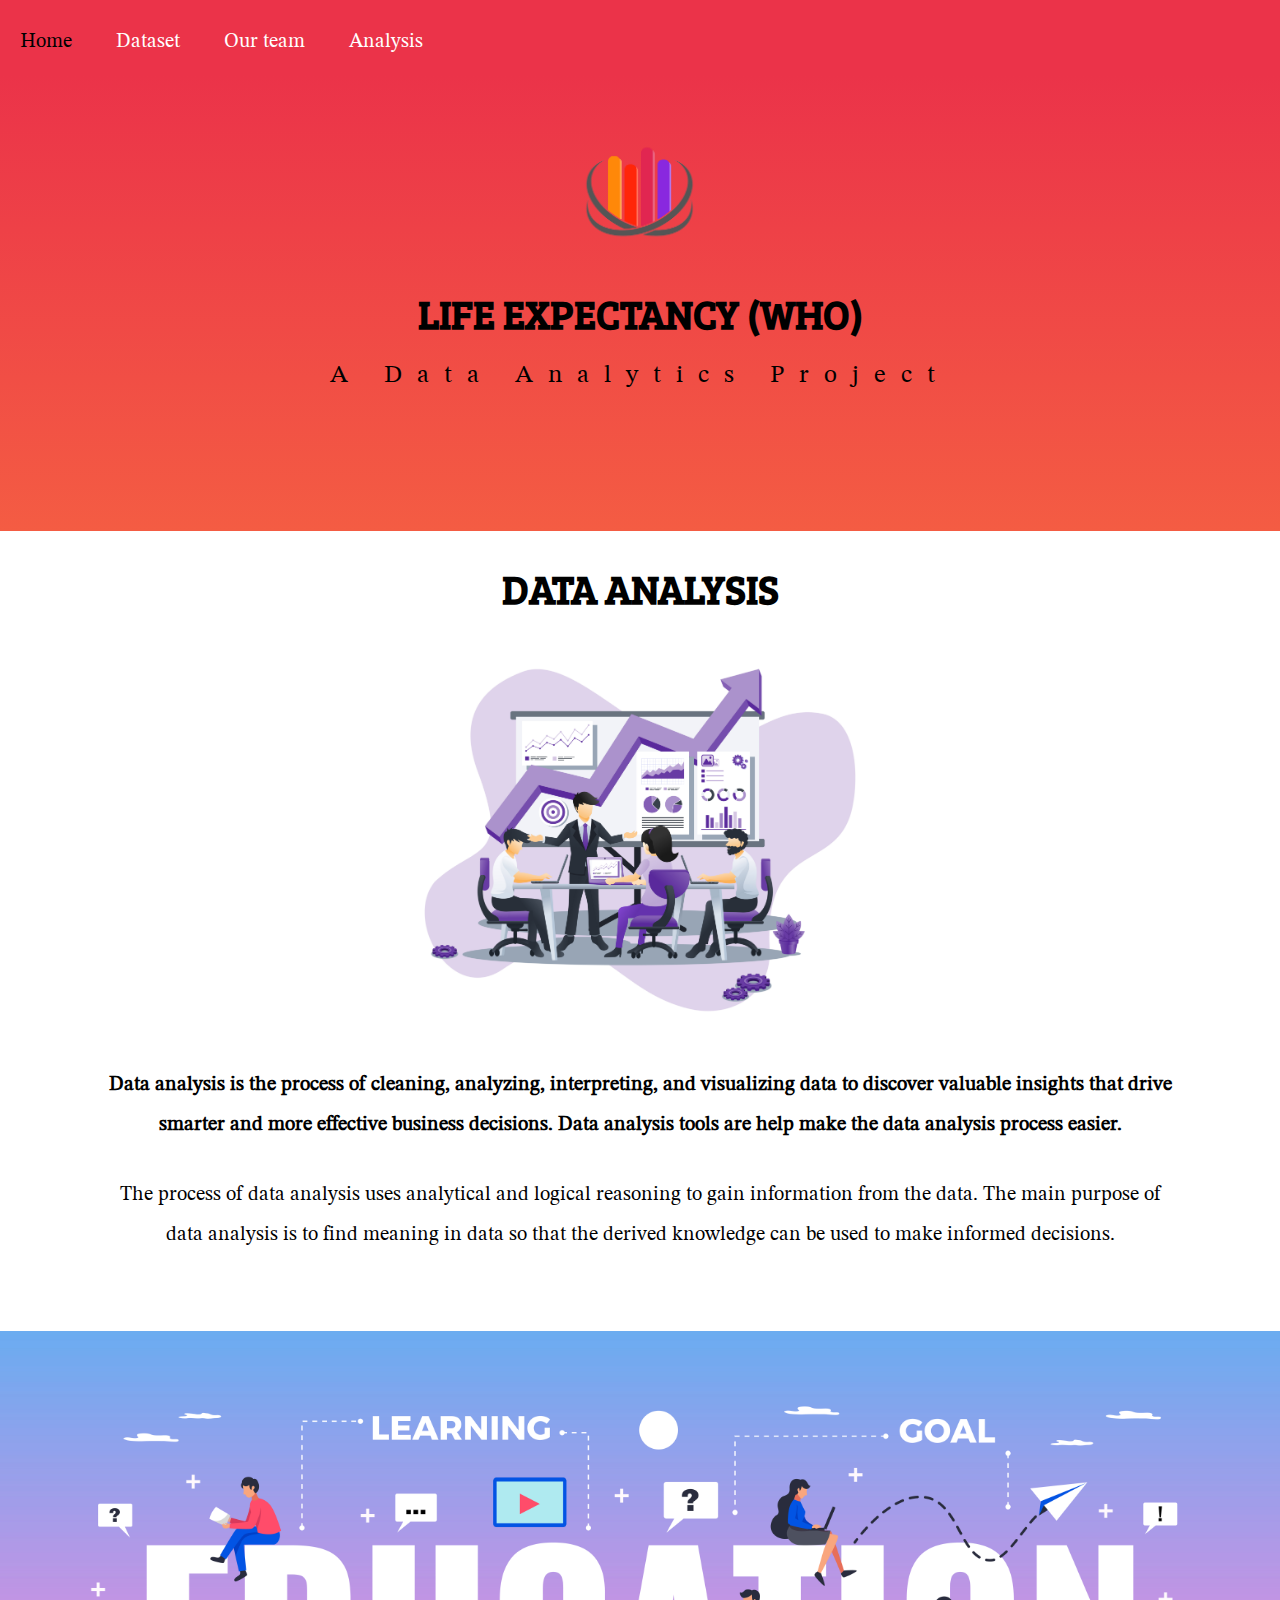
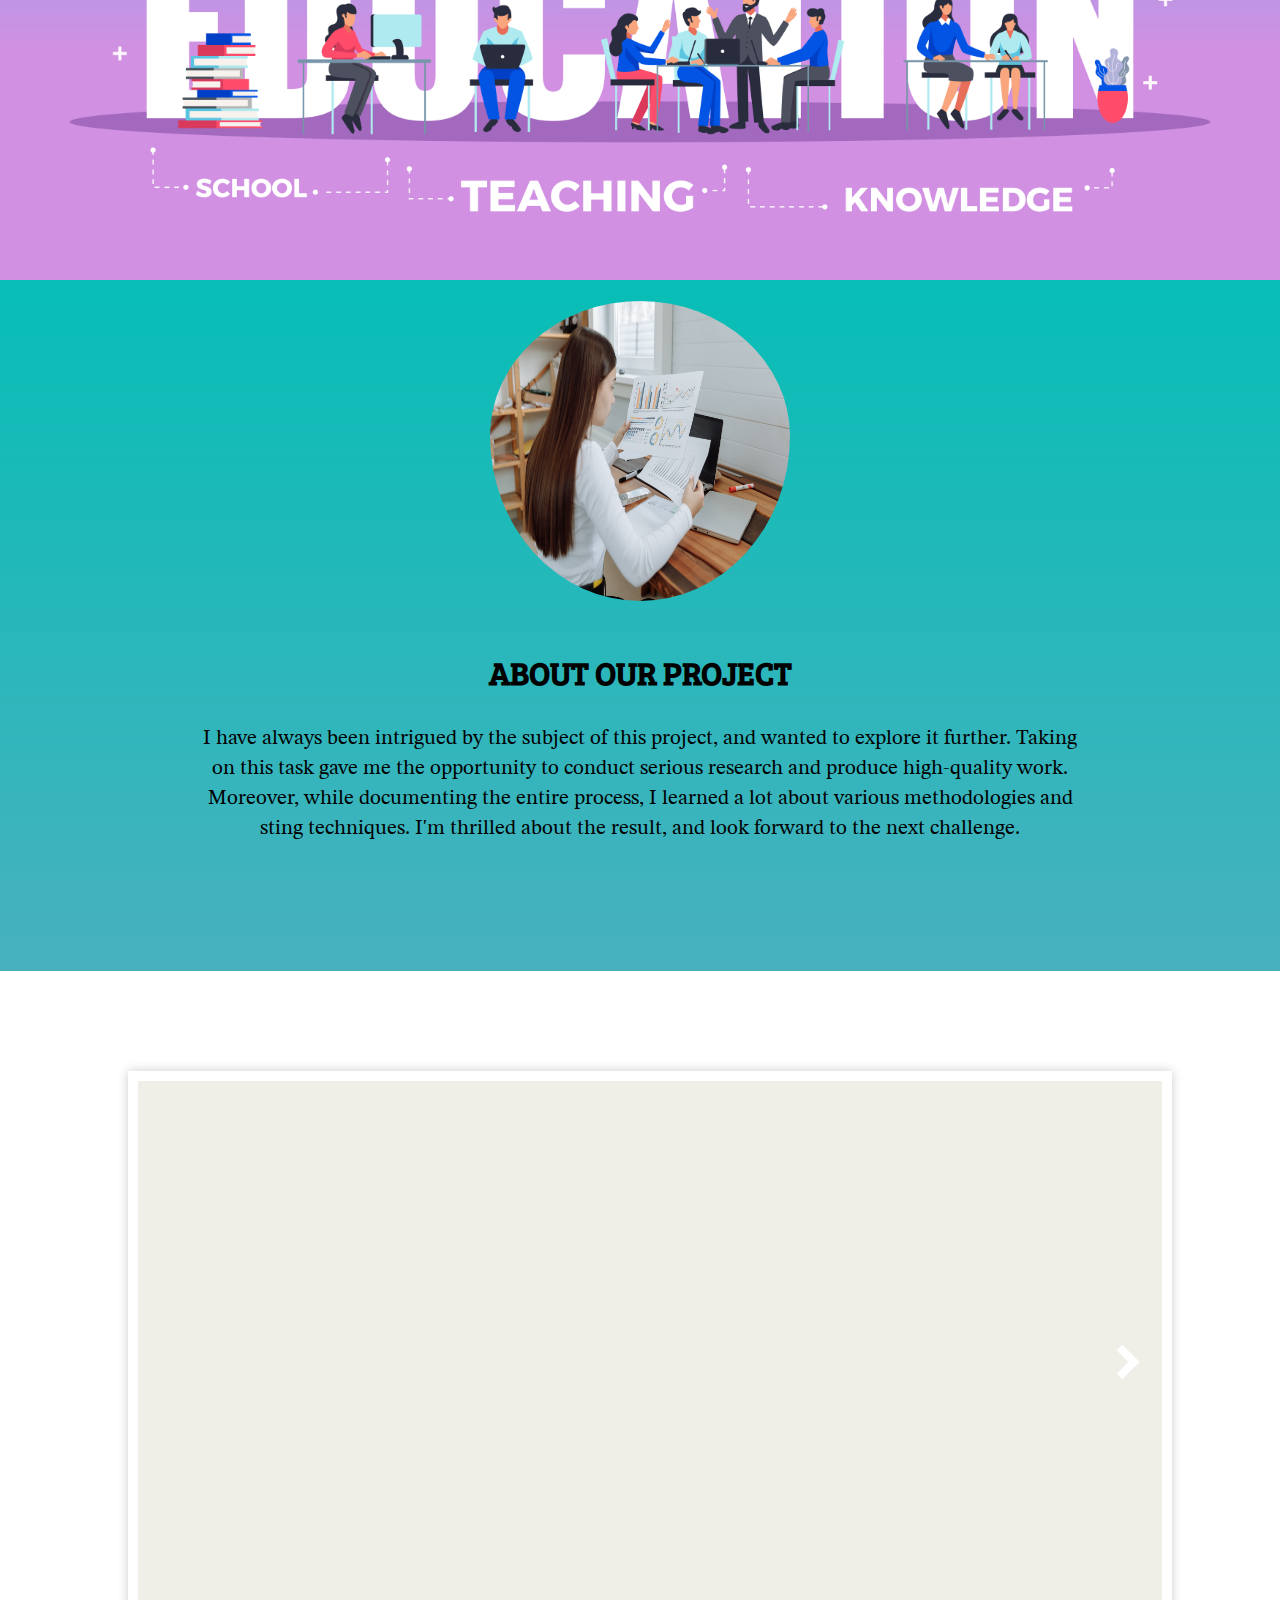
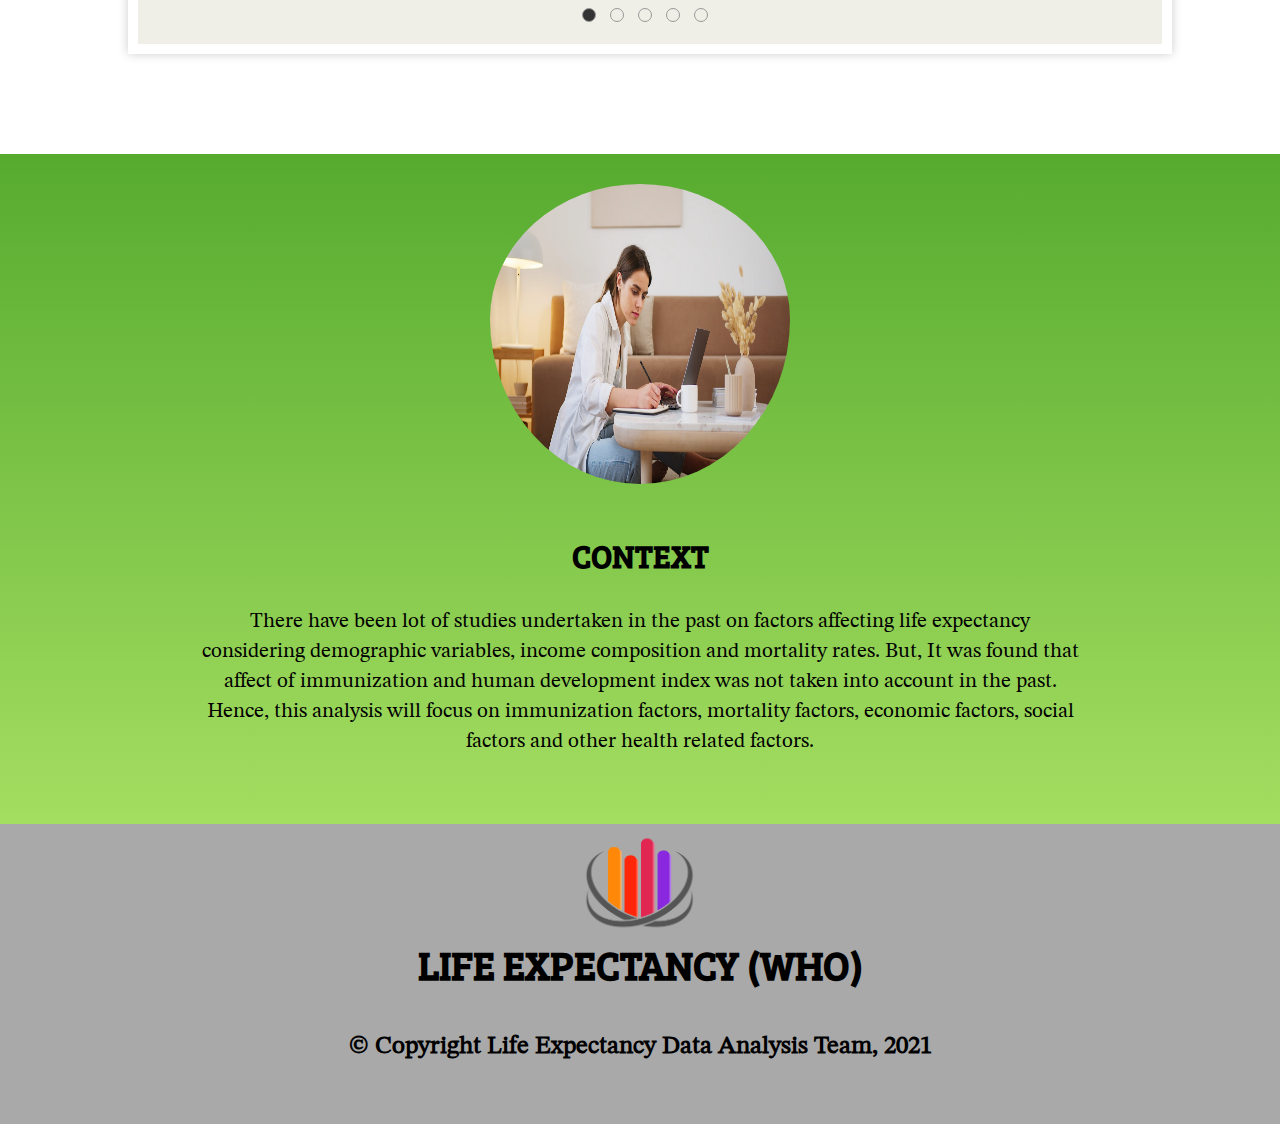
==== index.html @ afbb908b "Rename main.html to index.html" ====
<!DOCTYPE html>
<html lang="en">
  <title>LIFE EXPECTANCY (WHO)</title>
  <link rel = "icon" href = "logo1.png" type = "image/x-icon">
<meta charset="UTF-8">
<meta name="viewport" content="width=device-width, initial-scale=1">
<link rel="stylesheet" href="main.css">
<link rel="stylesheet" href="https://fonts.googleapis.com/css?family=Lato">
<link rel="stylesheet" href="https://fonts.googleapis.com/css?family=Montserrat">
<link href="https://fonts.googleapis.com/css2?family=STIX+Two+Math&display=swap" rel="stylesheet">
<link href="https://fonts.googleapis.com/css2?family=Bree+Serif&display=swap" rel="stylesheet">
<link href="https://fonts.googleapis.com/css2?family=Cormorant+Garamond:wght@500&display=swap" rel="stylesheet">
<link href="https://fonts.googleapis.com/css2?family=Open+Sans&display=swap" rel="stylesheet">
<link rel="stylesheet" href="https://cdnjs.cloudflare.com/ajax/libs/font-awesome/4.7.0/css/font-awesome.min.css">
<body>

<!-- Navbar -->
<div class="w3-top" >
  <div class="w3-bar w3-red w3-card w3-left-align w3-large">
    <a href="main.html" class="w3-bar-item w3-button w3-padding-large w3-white">Home</a>
    <a href="dataset.html" class="w3-bar-item w3-button w3-hide-small w3-padding-large w3-hover-white">Dataset</a>
    <a href="ourteam.html" class="w3-bar-item w3-button w3-hide-small w3-padding-large w3-hover-white">Our team</a>
    <a href="analysis.html" class="w3-bar-item w3-button w3-hide-small w3-padding-large w3-hover-white">Analysis</a>
  </div>
</div>

<!-- Header -->
<header class="w3-container w3-red w3-center" style="padding:128px 16px ; ">
  <img src="logo1.png" alt="">
  <h1 class="w3-margin w3-jumbo">LIFE EXPECTANCY (WHO)</h1>
  <p class="w3-xlarge">A Data Analytics Project </p>
</header>
<!-- First Grid -->
<div class="w3-row-padding w3-padding-64 w3-container">
  <div class="w3-content">
    <div class="w3-twothird-first">
      <h1>DATA ANALYSIS</h1>
      <div class="w3-third w3-center first">
        <img src="mainimg1.png" alt="">
      </div>
      <h5 class="w3-padding-32">Data analysis is the process of cleaning, analyzing, interpreting, and visualizing data to discover valuable insights that drive smarter and more effective business decisions. Data analysis tools are help  make the data analysis process easier.</h5>
      <p class="w3-text-grey">The process of data analysis uses analytical and logical reasoning to gain information  from  the data. The main purpose of data analysis is to find meaning in data so that the derived  knowledge can be used to make informed decisions.</p>
    </div>
  </div>
</div>
<div>
  <img src="education.jpg" alt="" class="eduimg">
</div>
<!-- Second Grid -->
<div class="w3-row-padding w3-light-grey w3-padding-64 w3-container second-grid">
  <div class="w3-content">
    <div class="w3-third w3-center second">
     <img src="analysis.jpg" alt="">
    </div>

    <div class="w3-twothird-second">
      <h1>ABOUT OUR PROJECT</h1>
      <p class="w3-padding-32">I have always been intrigued by the subject of this project, and wanted to explore it further. 
        Taking on this task gave me the opportunity to conduct serious research and produce high-quality work. Moreover,  while 
        documenting the entire process, I learned a lot about various methodologies and sting techniques.  I'm thrilled about the result, 
        and look forward to the next challenge.</p>
    </div>
  </div>
</div>
<div class="w3-third w3-center slider">
  <div class="outer-wrapper">
    <div class="s-wrap s-type-1" role="slider">
      <input type="radio" id="s-1" name="slider-control" checked="checked">
      <input type="radio" id="s-2" name="slider-control">
      <input type="radio" id="s-3" name="slider-control">
      <input type="radio" id="s-4" name="slider-control">
      <input type="radio" id="s-5" name="slider-control">
      <ul class="s-content">
        <li class="s-item s-item-1"></li>
        <li class="s-item s-item-2"></li>
        <li class="s-item s-item-3"></li>
        <li class="s-item s-item-4"></li>
        <li class="s-item s-item-5"></li>
      </ul>
      <div class="s-control">
        <label class="s-c-1" for="s-1"></label>
        <label class="s-c-2" for="s-2"></label>
        <label class="s-c-3" for="s-3"></label>
        <label class="s-c-4" for="s-4"></label>
        <label class="s-c-5" for="s-5"></label>
      </div>
      <div class="s-nav">
        <label class="s-nav-1 right" for="s-2"></label>
        <label class="s-nav-2 left" for="s-1"></label>
        <label class="s-nav-2 right" for="s-3"></label>
        <label class="s-nav-3 left" for="s-2"></label>
        <label class="s-nav-3 right" for="s-4"></label>
        <label class="s-nav-4 left" for="s-3"></label>
        <label class="s-nav-4 right" for="s-5"></label>
        <label class="s-nav-5 left" for="s-4"></label>
      </div>
    </div>
  </div>
      <script src="https://cpwebassets.codepen.io/assets/common/stopExecutionOnTimeout-8216c69d01441f36c0ea791ae2d4469f0f8ff5326f00ae2d00e4bb7d20e24edb.js"></script>
        <script id="rendered-js" >
      </script>
</div>
<!-- third Grid -->
<div class="w3-row-padding w3-light-grey w3-padding-64 w3-container third-grid">
  <div class="w3-content">
    <div class="w3-third w3-center third">
     <img src="backimage2.jpeg" alt="">
    </div>

    <div class="w3-twothird-third">
      <h1>CONTEXT</h1>
      <p class="w3-padding-32">There have been lot of studies undertaken in the past on factors affecting life expectancy considering
        demographic variables, income composition and mortality rates. But, It was found that affect of immunization and  human development 
        index was not taken into account in the past. Hence, this analysis will focus on immunization  factors, mortality factors, economic 
        factors, social factors and other health related factors.</p>
    </div>
  </div>
</div>
<!-- Footer -->
<footer class="w3-container w3-padding-64 w3-center w3-opacity">  
  <img src="logo1.png" alt="">
  <h1 class="w3-margin w3-jumbo">LIFE EXPECTANCY (WHO)</h1>
 <p><strong>© Copyright Life Expectancy Data Analysis Team, 2021</strong></p>
</footer>

</body>
</html>
---- main.css ----
*{
    margin: 0px;
}
.w3-top a{
    padding: 0 20px;
    padding-top: 50px;
    font-size: 20px;
    text-decoration: none;
   color: white;
   font-family: 'STIX Two Math', serif;
}
.w3-top a:hover{
    color: black;
}
.w3-top{
    padding-top: 30px;
    padding-bottom: 20px;
    background: linear-gradient(to bottom, #eb3349  0%, #eb3349 100%); 
    /* position: fixed;
    width: 100%; */
}
header{
    background: linear-gradient(to bottom, #eb3349  0%, #f45c43 100%); 
    height: 200px;
}
header img{
    width: 130px;
    display: block;
    margin-left: auto;
    margin-right: auto;
    margin-top: -70px;
}
header h1{
    text-align: center;
    font-family: 'Bree Serif', serif;
    font-size: 40px;
    margin-top: 40px;
}
header p {
    text-align: center;
    font-size: 25px;
    margin-top: 20px;
    letter-spacing: 15px;
    font-family: 'STIX Two Math', serif;
}
.eduimg{
  width: 100%;
  margin-top: 400px;
}
.w3-twothird-first{
    height: 400px;
}
.w3-twothird-first h1{
    text-align: center;
    font-size: 40px;
    padding-top: 30px;
    font-family: 'Bree Serif', serif;
}
.w3-twothird-first h5{
    text-align: center;
    font-size: 20px;
    line-height: 40px;
    padding-left: 100px;
    padding-right: 100px;
    font-family: 'STIX Two Math', serif;
}
.w3-twothird-first p{
    text-align: center;
    font-size: 20px;
    line-height: 40px;
    padding-left: 100px;
    padding-right: 100px;
    margin-top: 30px;
    font-family: 'STIX Two Math', serif;
}
.first img{
    width: 450px;
    display: block;
    margin-left: auto;
    margin-right: auto;
}
.second-grid{
    background: linear-gradient(to bottom, #06beb6   0%, #48b1bf 100%);
    margin-top: -13px;
    height:700px ;
}
.second img{
    width: 300px;
    height: 300px;
    border-radius: 50%; 
    padding-top: 30px;
    display: block;
    margin-left: auto;
    margin-right: auto;

}
.w3-twothird-second h1{
    font-family: 'Bree Serif', serif;
    text-align: center;
    margin-top: 50px;
}
.w3-twothird-second p{
    font-size: 21px;
    font-family: 'STIX Two Math', serif;
    text-align: center;
    margin-top: 30px;
    line-height: 30px;
    margin-right: 200px;
    margin-left: 200px;
}
.slider{
    margin-top: 100px;
}
.outer-wrapper {
    width: 80%;
    margin: 50px auto;
  }
  
  .s-wrap {
    width: 100%;
    margin-bottom: 50px;
    padding-bottom: 55%;
    position: relative;
    border: 10px solid #fff;
    background-color: #efefe8;
    box-shadow: 0 0 10px rgba(0, 0, 0, 0.2);
    overflow: hidden;
  }
  .s-wrap > input {
    display: none;
  }
  .s-wrap .s-content {
    margin: 0;
    padding: 0;
    position: absolute;
    top: 0;
    left: 0;
    width: 500%;
    height: 100%;
    font-size: 0;
    list-style: none;
    transition: transform 1s;
  }
  .s-wrap .s-item {
    display: inline-block;
    width: 20%;
    height: 100%;
    background-repeat: no-repeat;
    background-size: cover;
  }
  .s-wrap .s-item-1 {
    background-image: url("https://quotefancy.com/media/wallpaper/3840x2160/33453-Marian-Wright-Edelman-Quote-Education-is-for-improving-the-lives.jpg");
  }
  .s-wrap .s-item-2 {
    background-image: url("https://quotefancy.com/media/wallpaper/3840x2160/1745151-Bill-Gates-Quote-Investing-in-tomorrow-s-technology-today-is-more.jpg");
  }
  .s-wrap .s-item-3 {
    background-image: url("https://d2h0cx97tjks2p.cloudfront.net/blogs/wp-content/uploads/sites/2/2019/02/Big-Data-quotes-Daniel-Keys-Moran.jpg");
  }
  .s-wrap .s-item-4 {
    background-image: url("https://i1.wp.com/www.quotesmuse.com/wp-content/uploads/2021/01/inspirational-quotes-about-working-together.png?fit=1200%2C628&ssl=1");
  }
  .s-wrap .s-item-5 {
    background-image: url("https://quotefancy.com/media/wallpaper/3840x2160/2094172-Brad-Henry-Quote-A-good-teacher-can-inspire-hope-ignite-the.jpg");
  }
  .s-type-1 .s-control {
    position: absolute;
    bottom: 18px;
    left: 50%;
    text-align: center;
    transform: translateX(-50%);
    transition-timing-function: ease-out;
  }
  .s-type-1 .s-control > label[class^=s-c-] {
    display: inline-block;
    width: 12px;
    height: 12px;
    margin-right: 10px;
    border-radius: 50%;
    border: 1px solid #999;
    background-color: #efefe8;
    cursor: pointer;
  }
  .s-type-1 .s-nav label {
    display: none;
    position: absolute;
    top: 50%;
    padding: 5px 10px;
    transform: translateY(-50%);
    cursor: pointer;
  }
  .s-type-1 .s-nav label::before, .s-type-1 .s-nav label::after {
    content: "";
    display: block;
    width: 8px;
    height: 24px;
    background-color: #fff;
  }
  .s-type-1 .s-nav label::before {
    margin-bottom: -12px;
  }
  .s-type-1 .s-nav label.left {
    left: 20px;
  }
  .s-type-1 .s-nav label.left::before {
    transform: rotate(45deg);
  }
  .s-type-1 .s-nav label.left::after {
    transform: rotate(-45deg);
  }
  .s-type-1 .s-nav label.right {
    right: 20px;
  }
  .s-type-1 .s-nav label.right::before {
    transform: rotate(-45deg);
  }
  .s-type-1 .s-nav label.right::after {
    transform: rotate(45deg);
  }
  .s-type-1 #s-1:checked ~ .s-content {
    transform: translateX(0%);
  }
  .s-type-1 #s-1:checked ~ .s-control .s-c-1 {
    background-color: #333;
  }
  .s-type-1 #s-1:checked ~ .s-nav .s-nav-1 {
    display: block;
  }
  .s-type-1 #s-2:checked ~ .s-content {
    transform: translateX(-20%);
  }
  .s-type-1 #s-2:checked ~ .s-control .s-c-2 {
    background-color: #333;
  }
  .s-type-1 #s-2:checked ~ .s-nav .s-nav-2 {
    display: block;
  }
  .s-type-1 #s-3:checked ~ .s-content {
    transform: translateX(-40%);
  }
  .s-type-1 #s-3:checked ~ .s-control .s-c-3 {
    background-color: #333;
  }
  .s-type-1 #s-3:checked ~ .s-nav .s-nav-3 {
    display: block;
  }
  .s-type-1 #s-4:checked ~ .s-content {
    transform: translateX(-60%);
  }
  .s-type-1 #s-4:checked ~ .s-control .s-c-4 {
    background-color: #333;
  }
  .s-type-1 #s-4:checked ~ .s-nav .s-nav-4 {
    display: block;
  }
  .s-type-1 #s-5:checked ~ .s-content {
    transform: translateX(-80%);
  }
  .s-type-1 #s-5:checked ~ .s-control .s-c-5 {
    background-color: #333;
  }
  .s-type-1 #s-5:checked ~ .s-nav .s-nav-5 {
    display: block;
  }
  
  @keyframes slider-animation {
    0%, 7% {
      transform: translateX(0%);
    }
    12.5%, 19.5% {
      transform: translateX(-20%);
    }
    25%, 32% {
      transform: translateX(-40%);
    }
    37.5%, 44.5% {
      transform: translateX(-60%);
    }
    50%, 57% {
      transform: translateX(-80%);
    }
    62.5%, 69.5% {
      transform: translateX(-60%);
    }
    75%, 82% {
      transform: translateX(-40%);
    }
    87.5%, 94.5% {
      transform: translateX(-20%);
    }
  }
  .third-grid{
    background: linear-gradient(to bottom, #56ab2f    0%, #a8e063 100%);
    margin-top: 100px;
    height:700px ;
}
.third img{
    width: 300px;
    height: 300px;
    border-radius: 50%; 
    padding-top: 30px;
    display: block;
    margin-left: auto;
    margin-right: auto;

}
.w3-twothird-third h1{
  font-family: 'Bree Serif', serif;
  text-align: center;
  margin-top: 50px;
}
.w3-twothird-third p{
  font-size: 21px;
  font-family: 'STIX Two Math', serif;
  text-align: center;
  margin-top: 30px;
  line-height: 30px;
  margin-left: 200px;
  margin-right: 200px;
}
footer{
  background-color: darkgray;
  height: 300px;
}
footer img{
  width: 130px;
  display: block;
  margin-left: auto;
  margin-right: auto;
  margin-top: -30px;
}
footer h1{
  text-align: center;
  font-family: 'Bree Serif', serif;
  font-size: 40px;
  margin-top: 0px;
}
footer p{
  font-size: 25px;
  margin-top: 40px;
  text-align: center;
  font-family: 'STIX Two Math', serif;
}
  @media only screen and (max-width:480px)  {
    .slider {
     margin-top: 100px;
    }
    .w3-top a{
      padding: 0 10px;
    }
    header p{
      letter-spacing: 5px;
    }
    .eduimg{
      margin-top: 550px;
    }
    .first img{
      width: 300px;
    }
    .second-grid{
        width: 100%;
        height: 800px;
    }
    .third-grid{
      height: 730px;
    }
    .w3-twothird-first h5 ,.w3-twothird-first p{
      text-align: start;
      padding-right: 0px;
      padding-left: 30px;
    }
    .w3-top{
      width: 100%;
    } 
    header{
      width: 91.7%;
    }
    .w3-twothird-second p{
      text-align: start;
      margin: 0px;
      margin-top: 20px;
      margin-left: 30px;
      margin-right: 20px;
    }
    .third-grid{
      width: 100%;
      height: 890px;
    }
    .w3-twothird-third p{
      text-align: start;
      margin: 0px;
      margin-top: 30px;
      margin-left: 30px;
      margin-right: 20px;
    }
    footer{
      height: 400px;
    }
  }
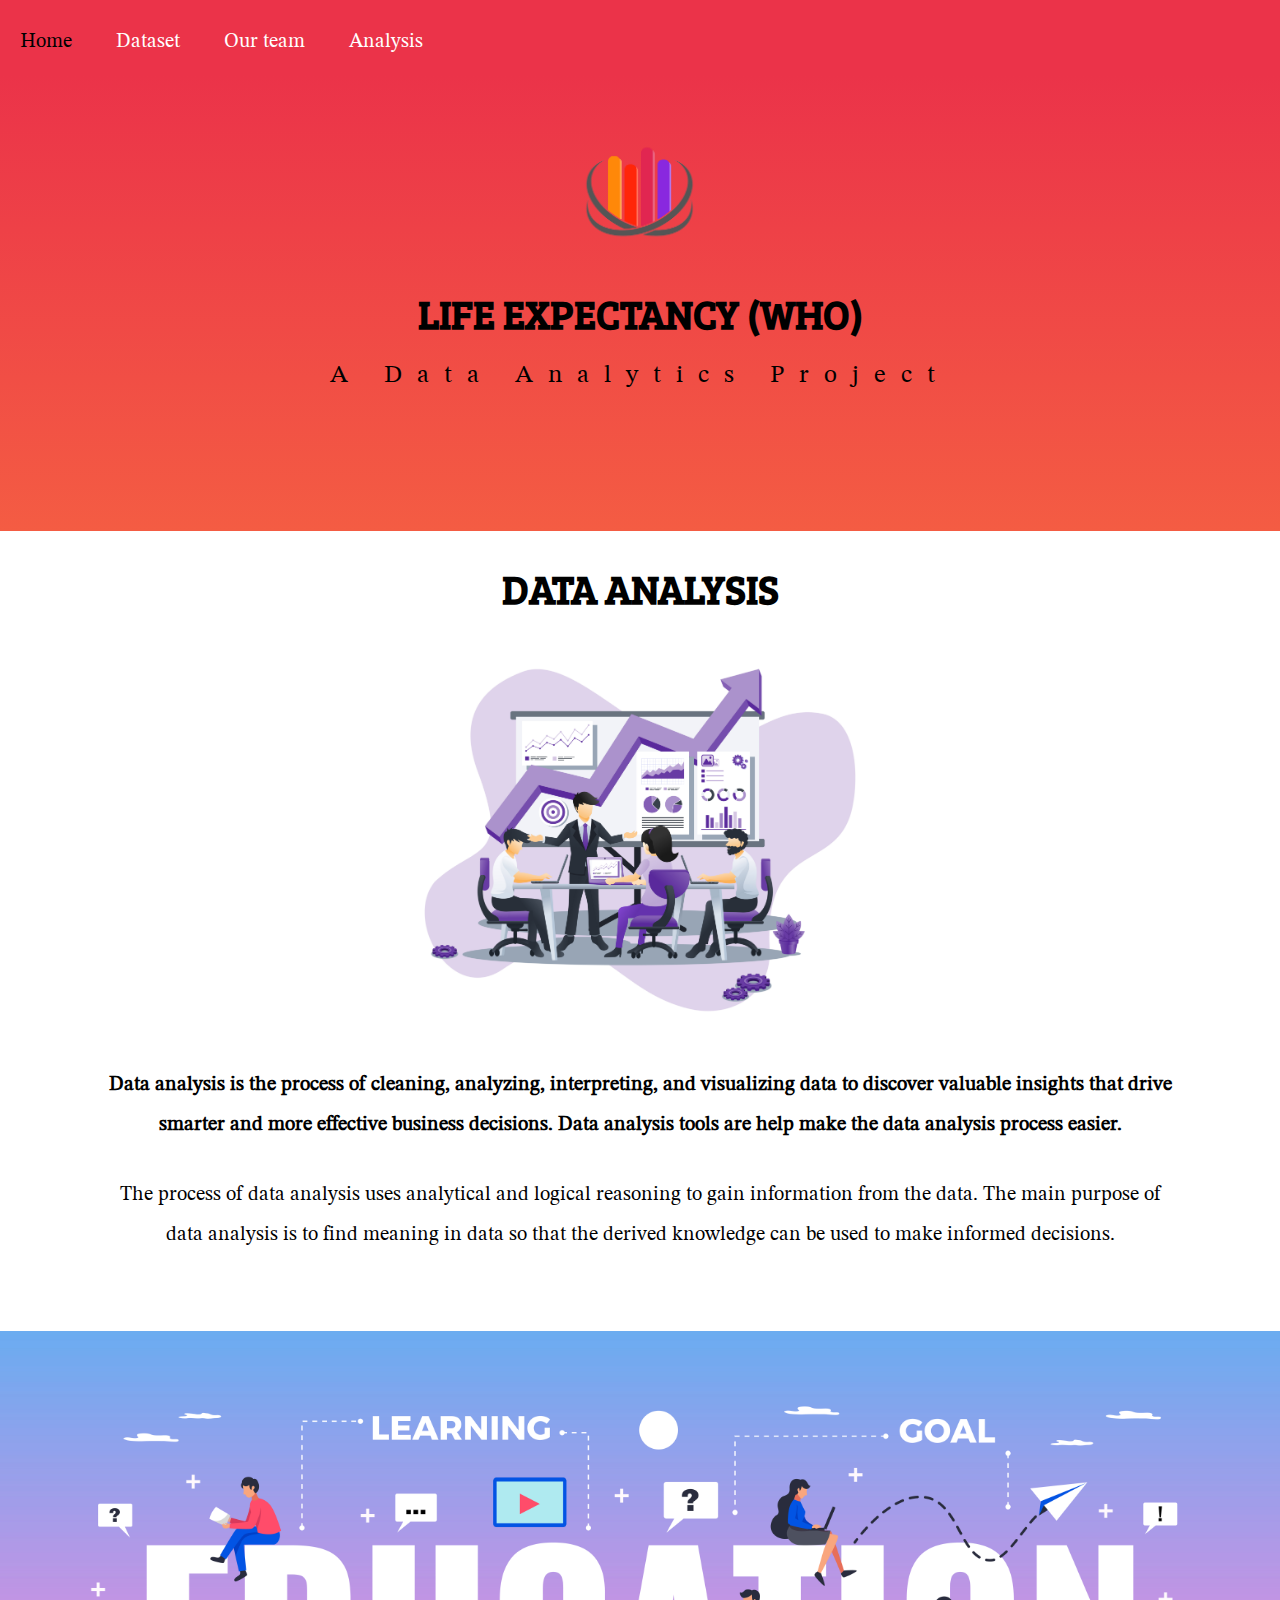
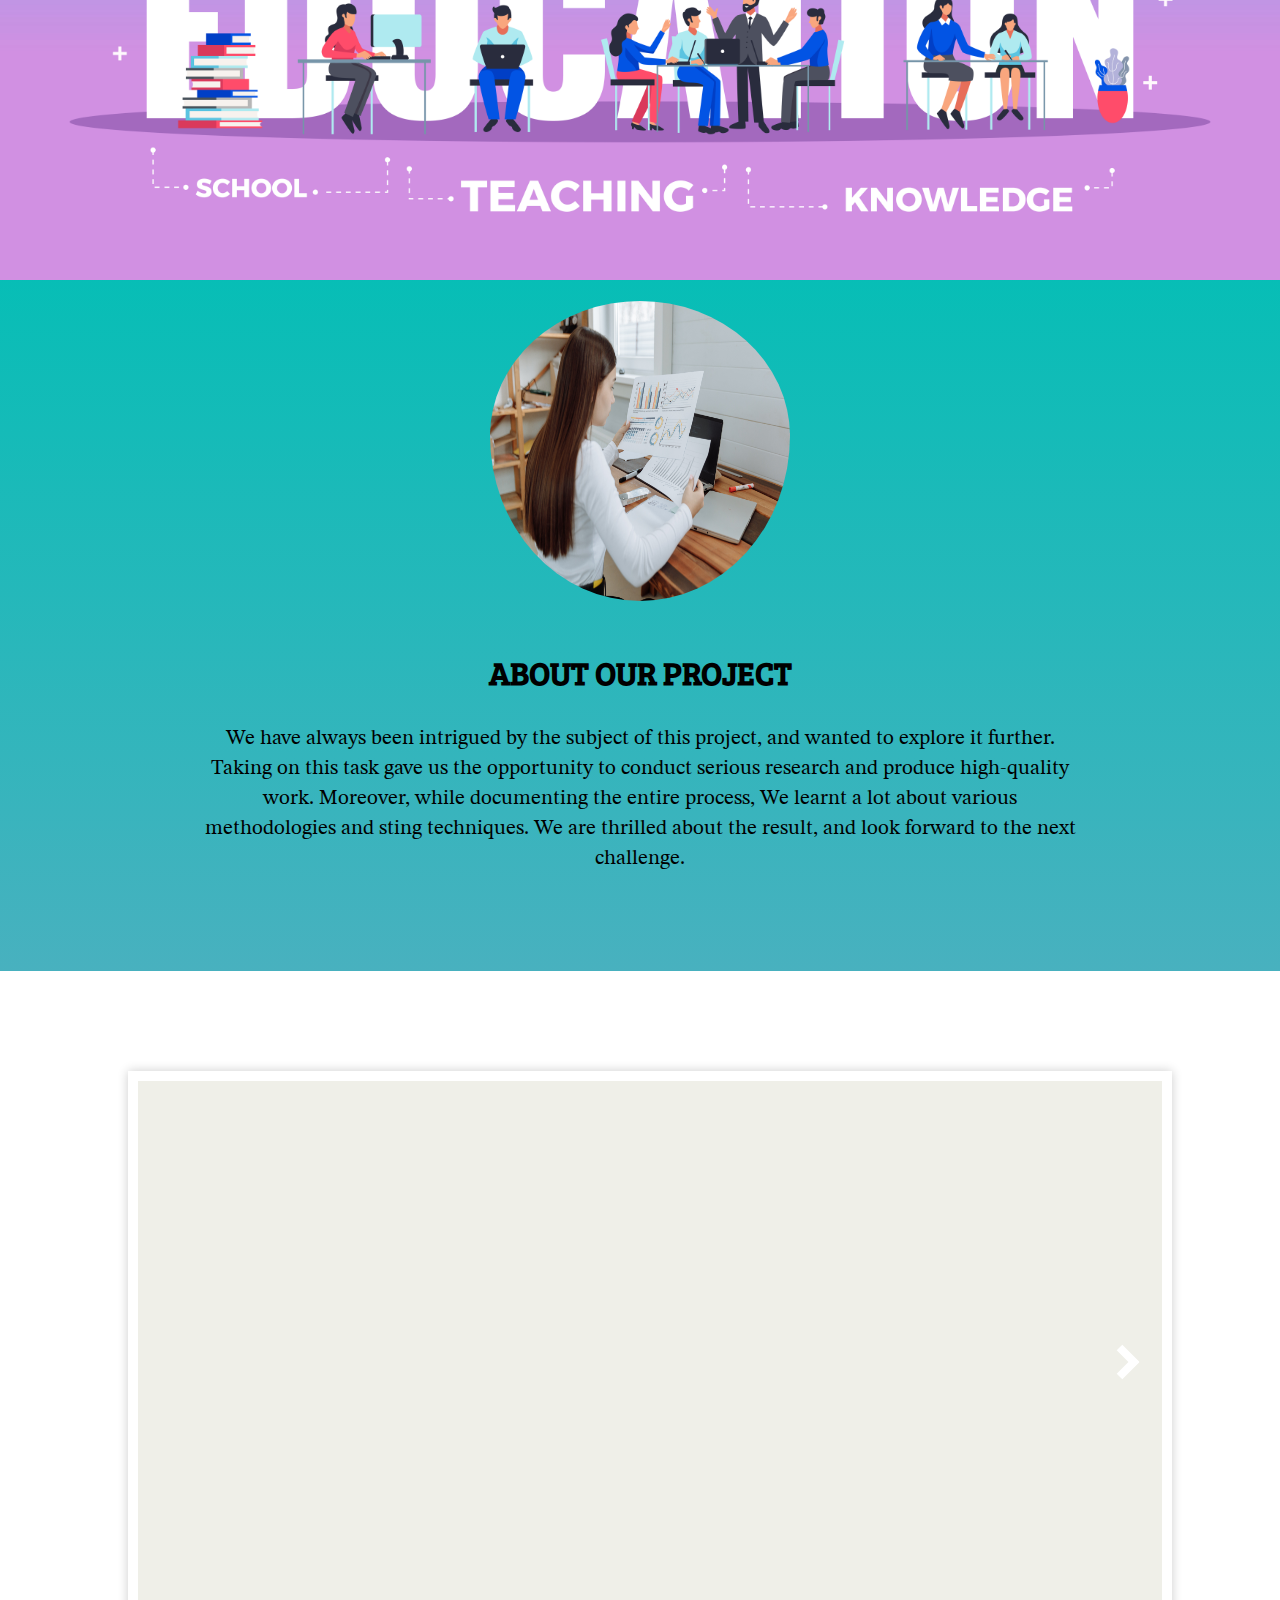
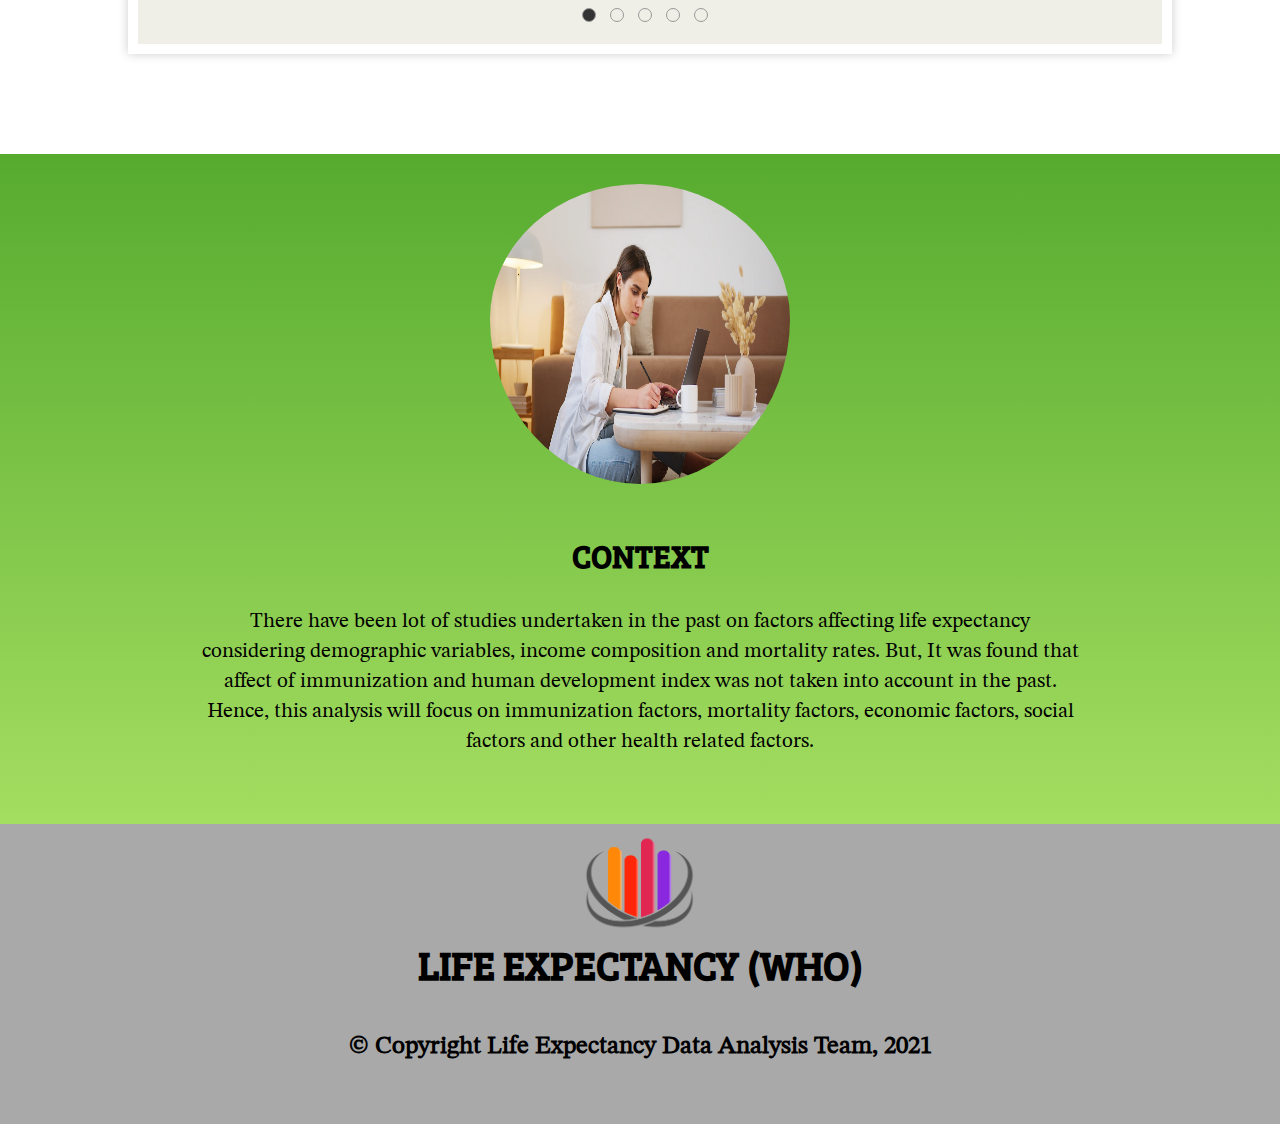
==== commit ae840937: "Update index.html" ====
--- a/index.html
+++ b/index.html
@@ -17,7 +17,7 @@
 <!-- Navbar -->
 <div class="w3-top" >
   <div class="w3-bar w3-red w3-card w3-left-align w3-large">
-    <a href="main.html" class="w3-bar-item w3-button w3-padding-large w3-white">Home</a>
+    <a href="index.html" class="w3-bar-item w3-button w3-padding-large w3-white">Home</a>
     <a href="dataset.html" class="w3-bar-item w3-button w3-hide-small w3-padding-large w3-hover-white">Dataset</a>
     <a href="ourteam.html" class="w3-bar-item w3-button w3-hide-small w3-padding-large w3-hover-white">Our team</a>
     <a href="analysis.html" class="w3-bar-item w3-button w3-hide-small w3-padding-large w3-hover-white">Analysis</a>
@@ -28,7 +28,7 @@
 <header class="w3-container w3-red w3-center" style="padding:128px 16px ; ">
   <img src="logo1.png" alt="">
   <h1 class="w3-margin w3-jumbo">LIFE EXPECTANCY (WHO)</h1>
-  <p class="w3-xlarge">A Data Analytics Project </p>
+  <p class="w3-xlarge">A Data Analytics Project</p>
 </header>
 <!-- First Grid -->
 <div class="w3-row-padding w3-padding-64 w3-container">
@@ -55,9 +55,9 @@
 
     <div class="w3-twothird-second">
       <h1>ABOUT OUR PROJECT</h1>
-      <p class="w3-padding-32">I have always been intrigued by the subject of this project, and wanted to explore it further. 
-        Taking on this task gave me the opportunity to conduct serious research and produce high-quality work. Moreover,  while 
-        documenting the entire process, I learned a lot about various methodologies and sting techniques.  I'm thrilled about the result, 
+      <p class="w3-padding-32">We have always been intrigued by the subject of this project, and wanted to explore it further. 
+        Taking on this task gave us the opportunity to conduct serious research and produce high-quality work. Moreover, while 
+        documenting the entire process, We learnt a lot about various methodologies and sting techniques. We are thrilled about the result, 
         and look forward to the next challenge.</p>
     </div>
   </div>
